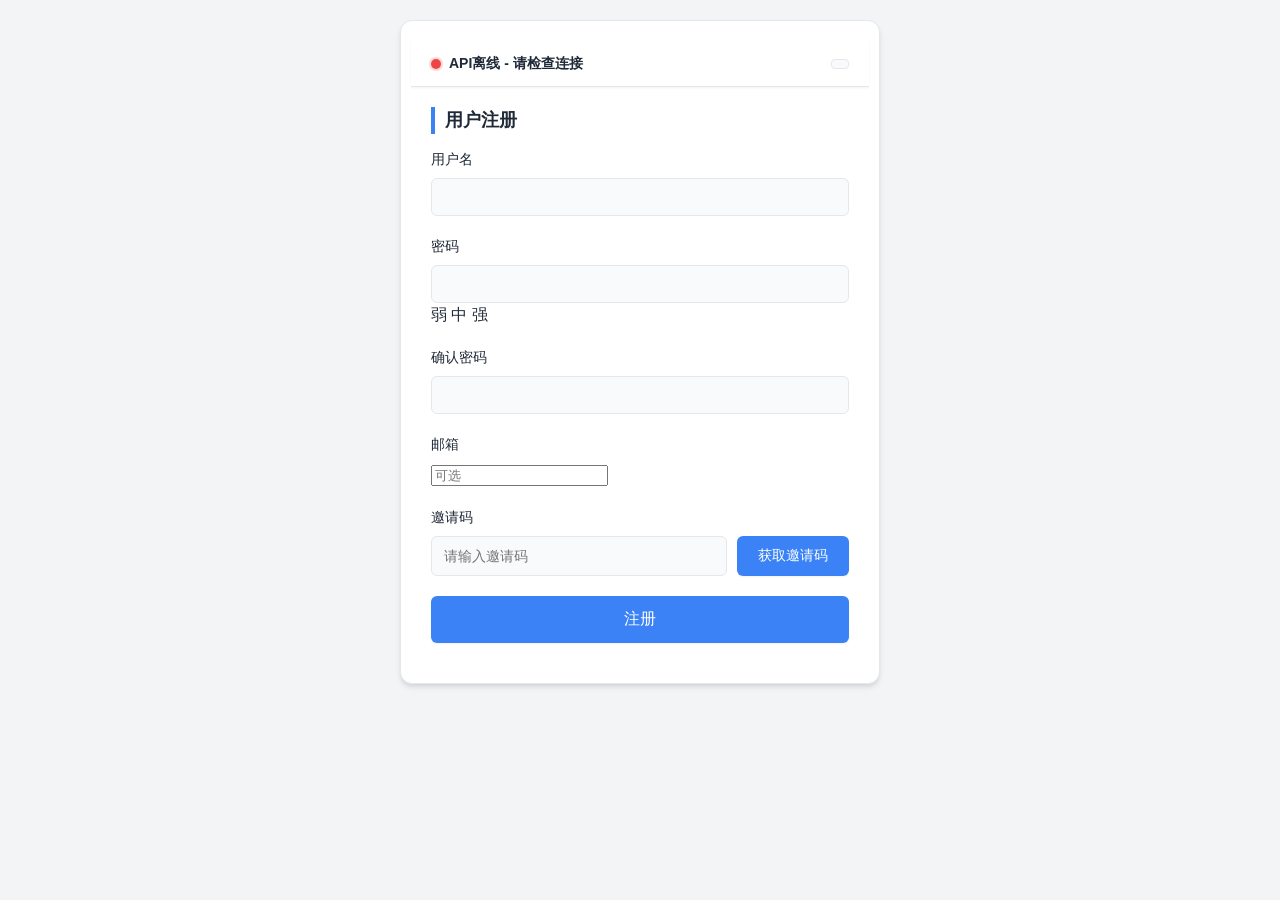
==== account/index.html @ 0e43c474 "Add files via upload" ====
<!DOCTYPE html>
<html lang="zh-CN">
<head>
    <meta charset="UTF-8">
    <meta name="viewport" content="width=device-width, initial-scale=1.0">
    <title>用户注册</title>
    <link rel="stylesheet" href="style.css">
</head>
<body>

    <div class="container">
        
        <!-- 顶部状态栏 -->
        <div class="status-bar">
            <div class="status-content">
                <div id="apiStatusDot" class="status-dot"></div>
                <span id="apiStatusText">正在检查 API...</span>
            </div>
            <div class="api-info" id="apiUrlDisplay"></div>
        </div>

        <h2>用户注册</h2>

        <form id="registerForm">
            <div class="form-group">
                <label for="username">用户名</label>
                <input type="text" id="username" required>
                <div id="usernameStatus" class="input-status"></div> <!-- 添加用户名状态提示 -->
            </div>
            <div class="form-group">
                <label for="password">密码</label>
                <input type="password" id="password" required>
                <div id="passwordStrength" class="password-strength"> <!-- 添加密码强度条 -->
                    <div id="strengthFill" class="strength-fill"></div>
                    <div class="strength-labels">
                        <span class="strength-label">弱</span>
                        <span class="strength-label">中</span>
                        <span class="strength-label">强</span>
                    </div>
                </div>
            </div>
            <div class="form-group">
                <label for="confirmPassword">确认密码</label> <!-- 添加确认密码输入框 -->
                <input type="password" id="confirmPassword" required>
                <div id="passwordMatch" class="input-status"></div> <!-- 添加密码匹配提示 -->
            </div>
            <div class="form-group">
                <label for="email">邮箱</label> <!-- 添加邮箱输入框 -->
                <input type="email" id="email" placeholder="可选">
            </div>
            
            <!-- 邀请码 + 跳转按钮 -->
            <div class="form-group">
                <label for="inviteCode">邀请码</label>
                <div class="input-group">
                    <input type="text" id="inviteCode" placeholder="请输入邀请码" required>
                    <!-- 点击这里直接跳转新窗口打开问卷星 -->
                    <button type="button" onclick="window.open('https://wj.qq.com/s2/25557787/95ff/', '_blank')">获取邀请码</button>
                </div>
            </div>

            <button type="submit" id="submitBtn" class="block"><span class="btn-text">注册</span></button>
        </form>

        <div id="message" class="message"></div>
        <div id="result" class="result-area"></div> <!-- 添加结果区域 -->

    </div>

    <!-- 添加一个隐藏的 iframe，用于绕过 CORS -->
    <iframe id="corsIframe" style="display: none;" src="cors-proxy.html"></iframe>

    <script src="register.js"></script>
</body>
</html>
---- account/style.css ----
/* ==================== 全局变量与重置 ==================== */
:root {
    --primary-color: #3b82f6; /* 现代蓝 */
    --primary-hover: #2563eb;
    --success-color: #10b981;
    --danger-color: #ef4444;
    --text-main: #1f2937;
    --text-secondary: #6b7280;
    --bg-body: #f3f4f6;
    --bg-card: #ffffff;
    --border-color: #e5e7eb;
    --shadow-sm: 0 1px 2px 0 rgba(0, 0, 0, 0.05);
    --shadow-md: 0 4px 6px -1px rgba(0, 0, 0, 0.1), 0 2px 4px -1px rgba(0, 0, 0, 0.06);
}

* {
    box-sizing: border-box;
}

body {
    font-family: -apple-system, BlinkMacSystemFont, "Segoe UI", Roboto, "Helvetica Neue", Arial, sans-serif;
    margin: 0;
    padding: 20px;
    background-color: var(--bg-body);
    color: var(--text-main);
    line-height: 1.5;
}

/* ==================== 顶部状态栏 (Sticky 固定) ==================== */
.status-bar {
    position: sticky;
    top: -20px; /* 抵消body的padding，贴顶 */
    z-index: 100;
    background-color: rgba(255, 255, 255, 0.95);
    backdrop-filter: blur(5px); /* 毛玻璃效果 */
    border-bottom: 1px solid var(--border-color);
    padding: 12px 20px;
    margin: -20px -20px 20px -20px;
    display: flex;
    align-items: center;
    justify-content: space-between;
    box-shadow: var(--shadow-sm);
}

.status-content {
    display: flex;
    align-items: center;
    font-size: 14px;
    font-weight: 600;
    color: var(--text-main);
}

.status-dot {
    width: 10px;
    height: 10px;
    border-radius: 50%;
    background-color: #d1d5db;
    margin-right: 8px;
    transition: background-color 0.3s ease;
}

.status-dot.online {
    background-color: var(--success-color);
    box-shadow: 0 0 0 2px rgba(16, 185, 129, 0.2);
}

.status-dot.offline {
    background-color: var(--danger-color);
    box-shadow: 0 0 0 2px rgba(239, 68, 68, 0.2);
}

.api-info {
    font-size: 12px;
    color: var(--text-secondary);
    background: #f9fafb;
    padding: 4px 8px;
    border-radius: 4px;
    border: 1px solid var(--border-color);
    font-family: Consolas, Monaco, "Andale Mono", monospace;
}

/* ==================== 主容器样式 ==================== */
.container {
    max-width: 480px;
    margin: 0 auto;
    background: var(--bg-card);
    padding: 40px 30px;
    border-radius: 12px;
    box-shadow: var(--shadow-md);
    border: 1px solid var(--border-color);
}

/* Admin 页面容器更宽 */
.container.admin {
    max-width: 1000px;
    padding: 30px;
}

/* ==================== 标题 ==================== */
h1, h2 {
    margin-top: 0;
    color: var(--text-main);
    font-weight: 700;
}

h1 { font-size: 24px; margin-bottom: 25px; }
h2 { font-size: 18px; margin-bottom: 15px; border-left: 4px solid var(--primary-color); padding-left: 10px; }

/* ==================== 表单元素 ==================== */
.form-group {
    margin-bottom: 20px;
}

label {
    display: block;
    margin-bottom: 8px;
    font-size: 14px;
    font-weight: 500;
    color: var(--text-main);
}

input[type="text"],
input[type="password"],
input[type="number"],
textarea,
select {
    width: 100%;
    padding: 10px 12px;
    border: 1px solid var(--border-color);
    border-radius: 6px;
    font-size: 14px;
    transition: all 0.2s;
    background-color: #f9fafb;
    color: var(--text-main);
}

input:focus, textarea:focus, select:focus {
    outline: none;
    border-color: var(--primary-color);
    background-color: #fff;
    box-shadow: 0 0 0 3px rgba(59, 130, 246, 0.1);
}

/* ==================== 按钮样式 ==================== */
button {
    display: inline-flex;
    align-items: center;
    justify-content: center;
    padding: 10px 20px;
    border: 1px solid transparent;
    border-radius: 6px;
    background-color: var(--primary-color);
    color: white;
    font-size: 14px;
    font-weight: 500;
    cursor: pointer;
    transition: all 0.2s;
    box-shadow: 0 1px 2px 0 rgba(0, 0, 0, 0.05);
}

button:hover {
    background-color: var(--primary-hover);
    transform: translateY(-1px);
    box-shadow: 0 4px 6px -1px rgba(0, 0, 0, 0.1);
}

button:active {
    transform: translateY(0);
}

button.block {
    width: 100%;
    padding: 12px;
    font-size: 16px;
}

/* ==================== 消息提示 ==================== */
.message {
    margin-top: 20px;
    padding: 12px;
    border-radius: 6px;
    font-size: 14px;
    display: none;
    animation: fadeIn 0.3s ease;
}

.message.show { display: block; }

.success {
    background-color: #d1fae5;
    color: #065f46;
    border: 1px solid #a7f3d0;
}

.error {
    background-color: #fee2e2;
    color: #991b1b;
    border: 1px solid #fecaca;
}

/* ==================== Admin 面板特定样式 ==================== */
.section {
    margin-bottom: 40px;
    padding-bottom: 20px;
    border-bottom: 1px solid var(--border-color);
}

.section:last-child {
    border-bottom: none;
}

.input-group {
    display: flex;
    gap: 10px;
    margin-bottom: 15px;
}

.input-group input {
    flex: 1;
}

/* 列表组 (数据表格风格) */
.list-group {
    border: 1px solid var(--border-color);
    border-radius: 8px;
    overflow: hidden; /* 确保子元素圆角不溢出 */
    background: #fff;
}

.list-item {
    padding: 12px 16px;
    border-bottom: 1px solid var(--border-color);
    display: flex;
    justify-content: space-between;
    align-items: center;
    font-size: 14px;
    transition: background-color 0.1s;
}

.list-item:last-child {
    border-bottom: none;
}

.list-item:hover {
    background-color: #f9fafb;
}

/* 徽章样式 */
.badge {
    display: inline-block;
    padding: 2px 8px;
    font-size: 12px;
    font-weight: 600;
    border-radius: 9999px; /* 全圆角 */
    letter-spacing: 0.025em;
}

.badge-success {
    background-color: #d1fae5;
    color: #065f46;
}

.badge-danger {
    background-color: #fee2e2;
    color: #991b1b;
}

/* 动画 */
@keyframes fadeIn {
    from { opacity: 0; transform: translateY(5px); }
    to { opacity: 1; transform: translateY(0); }
}

/* 响应式适配 */
@media (max-width: 640px) {
    body { padding: 10px; }
    .container { padding: 20px; }
    .status-bar { margin: -10px -10px 20px -10px; top: -10px; }
    .input-group { flex-direction: column; gap: 10px; }
    .input-group button { width: 100%; }
}
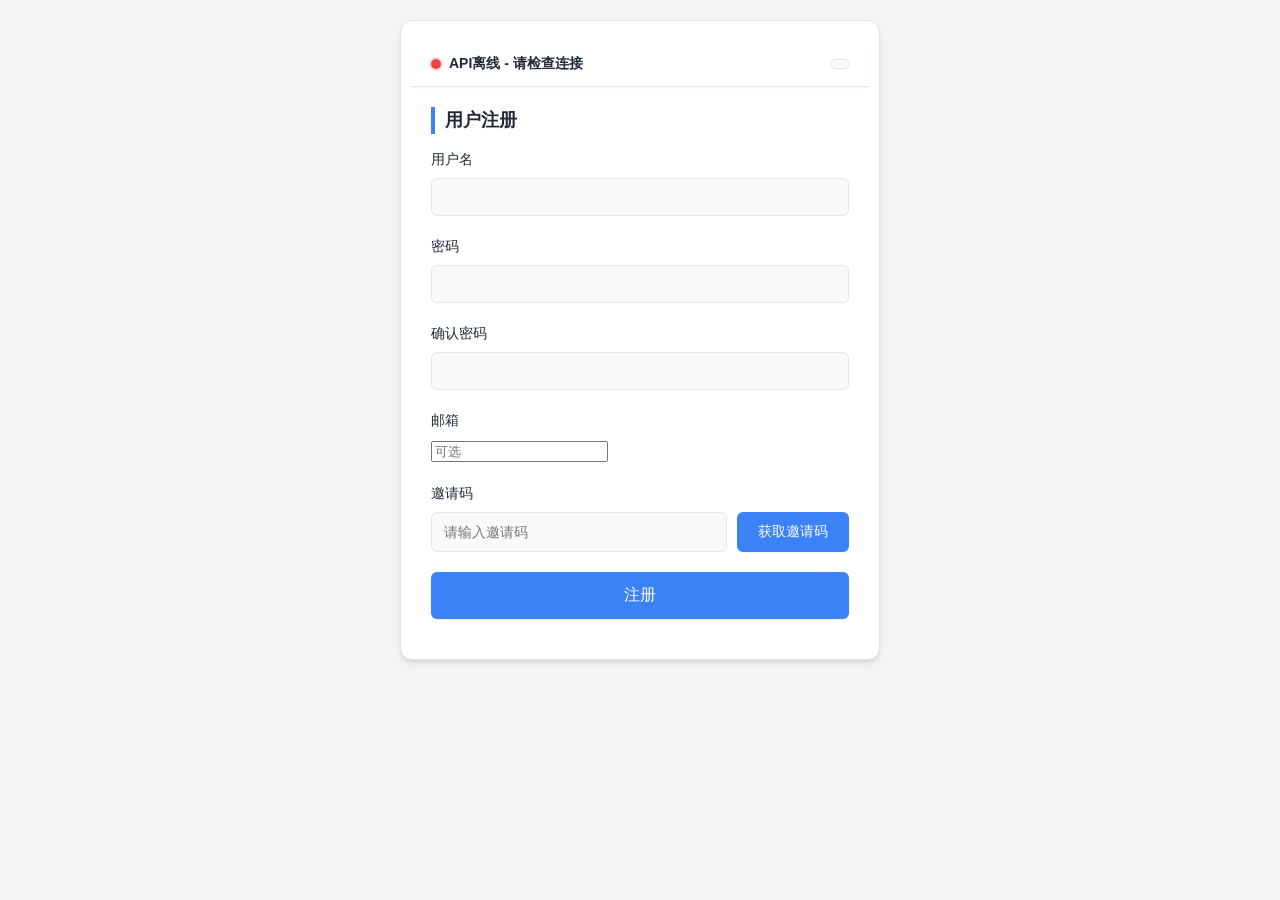
==== commit 0f10eaf2: "Fix HTML encoding issues in index.html" ====
--- a/account/index.html
+++ b/account/index.html
@@ -30,14 +30,6 @@
             <div class="form-group">
                 <label for="password">密码</label>
                 <input type="password" id="password" required>
-                <div id="passwordStrength" class="password-strength"> <!-- 添加密码强度条 -->
-                    <div id="strengthFill" class="strength-fill"></div>
-                    <div class="strength-labels">
-                        <span class="strength-label">弱</span>
-                        <span class="strength-label">中</span>
-                        <span class="strength-label">强</span>
-                    </div>
-                </div>
             </div>
             <div class="form-group">
                 <label for="confirmPassword">确认密码</label> <!-- 添加确认密码输入框 -->
@@ -73,3 +65,4 @@
     <script src="register.js"></script>
 </body>
 </html>
+
